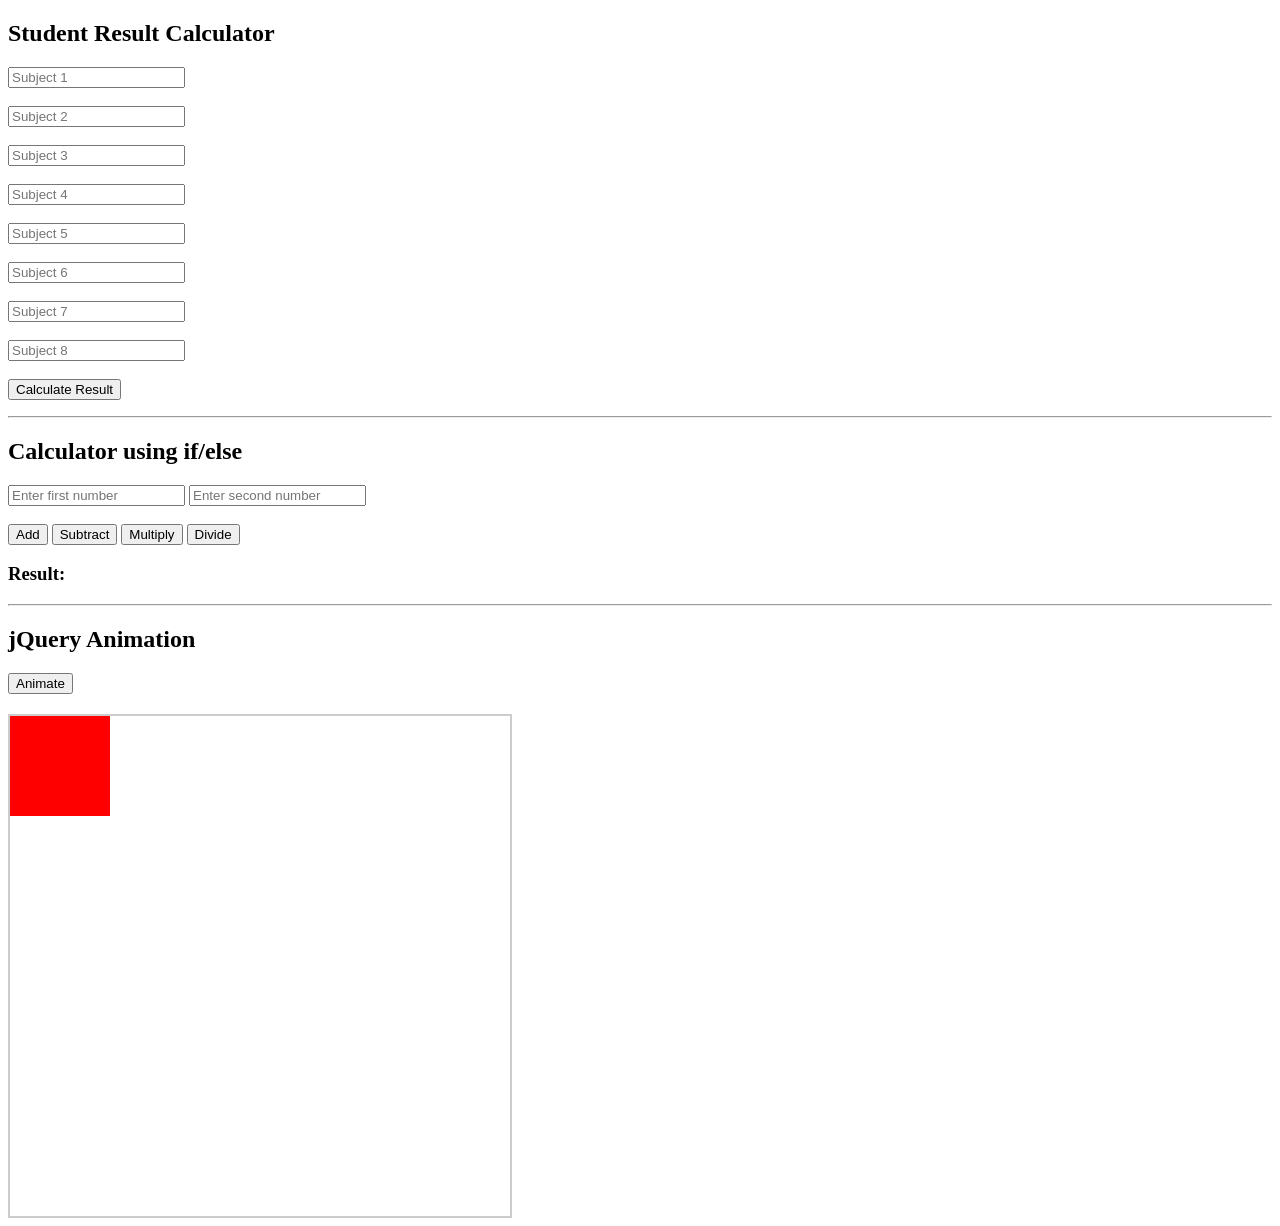
==== week1/index.html @ 51884971 "Week1" ====
<!DOCTYPE html>
<html>
<head>
    <title>Student Result Calculator</title>
    <link rel="stylesheet" href="styles.css">
</head>
<body>
    <h2>Student Result Calculator</h2>

    <input type="number" id="m1" placeholder="Subject 1"><br><br>
    <input type="number" id="m2" placeholder="Subject 2"><br><br>
    <input type="number" id="m3" placeholder="Subject 3"><br><br>
    <input type="number" id="m4" placeholder="Subject 4"><br><br>
    <input type="number" id="m5" placeholder="Subject 5"><br><br>
    <input type="number" id="m6" placeholder="Subject 6"><br><br>
    <input type="number" id="m7" placeholder="Subject 7"><br><br>
    <input type="number" id="m8" placeholder="Subject 8"><br><br>

    <button onclick="calculateResult()">Calculate Result</button>

    <p id="total"></p>
    <p id="result"></p>

    <script src="script.js"></script>

    <hr>

    <h2>Calculator using if/else</h2>

    <input type="number" id="num1" placeholder="Enter first number">
    <input type="number" id="num2" placeholder="Enter second number">

    <br><br>

    <button onclick="calculate('+')">Add</button>
    <button onclick="calculate('-')">Subtract</button>
    <button onclick="calculate('*')">Multiply</button>
    <button onclick="calculate('/')">Divide</button>

    <h3 id="calcResult">Result: </h3>

    <hr>

    <h2>jQuery Animation</h2>
    <button id="animateBtn">Animate</button>
    <div id="animationArea">
        <div id="box"></div>
    </div>

    <script src="https://code.jquery.com/jquery-3.7.1.min.js"></script>
    <script src="animation.js"></script>
</body>
</html>
---- week1/styles.css ----
.navbar {
  display: flex;
  justify-content: space-between;
  align-items: center;
  padding: 16px 24px;
}

.nav-links {
  display: flex;
  gap: 24px;
  list-style: none;
}

.nav-links a {
  text-decoration: none;
}

@media (max-width: 768px) {
  .navbar {
    flex-direction: column;
    align-items: flex-start;
  }

  .nav-links {
    flex-direction: column;
    width: 100%;
    gap: 12px;
    margin-top: 12px;
  }
}

/* Animation */
#animationArea {
  position: relative;
  width: 500px;
  height: 500px;
  border: 2px solid #ccc;
  margin-top: 20px;
}

#box {
  position: absolute;
  top: 0;
  left: 0;
  width: 100px;
  height: 100px;
  background-color: red;
}
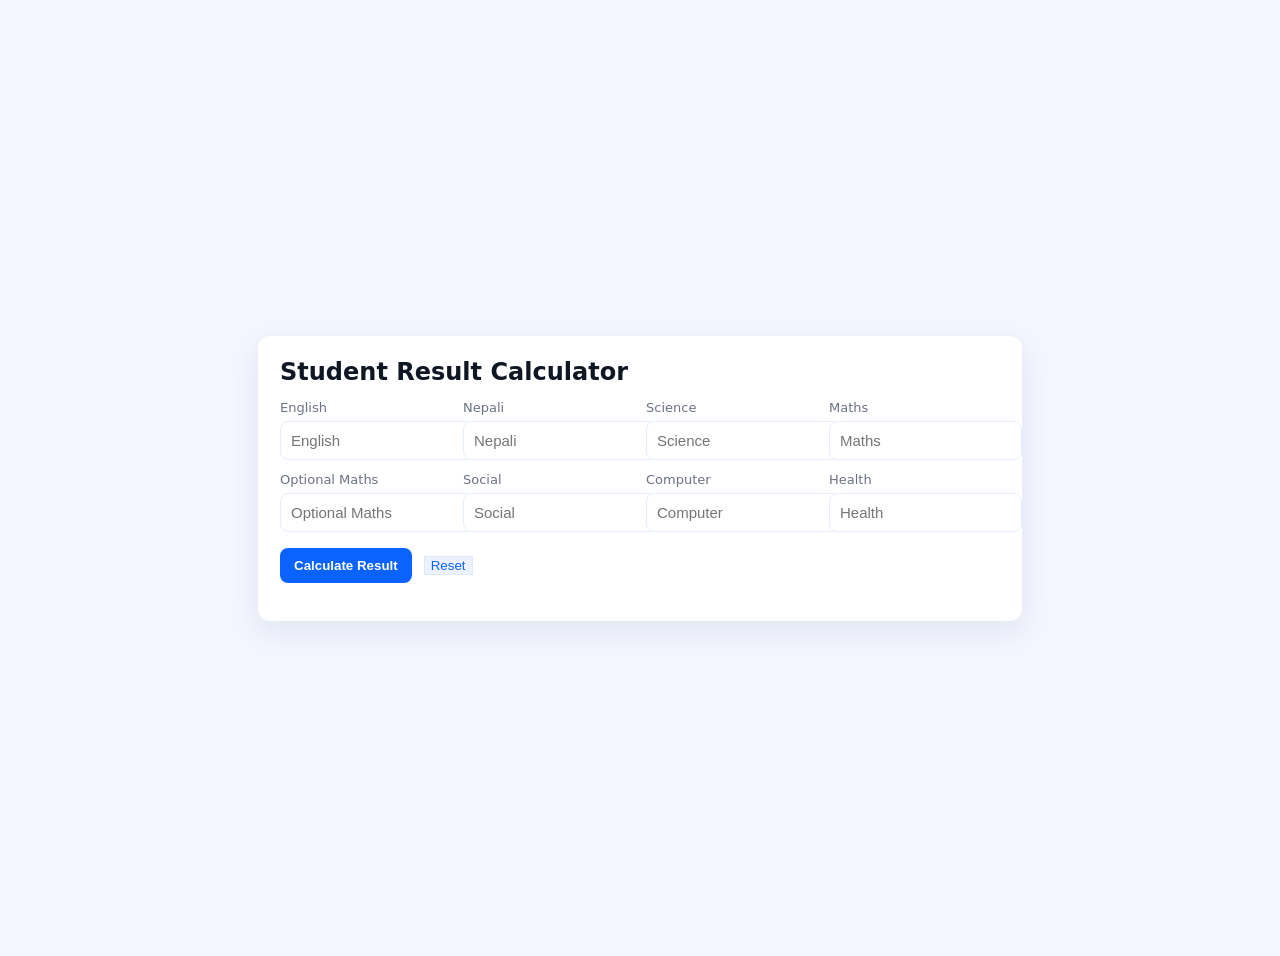
==== commit c04e4ffe: "marks" ====
--- a/week1/index.html
+++ b/week1/index.html
@@ -1,54 +1,78 @@
 <!DOCTYPE html>
 <html>
 <head>
-    <title>Student Result Calculator</title>
-    <link rel="stylesheet" href="styles.css">
+        <meta charset="utf-8">
+        <meta name="viewport" content="width=device-width,initial-scale=1">
+        <title>Student Result Calculator</title>
+        <style>
+            /* Inline styling to make it pretty */
+            :root{--bg:#f3f6ff;--card:#ffffff;--accent:#0b63ff;--muted:#6b7280}
+            body{font-family:Inter,system-ui,Segoe UI,Roboto,Arial;background:var(--bg);margin:0;padding:28px;display:flex;align-items:center;justify-content:center;min-height:100vh}
+            .card{width:100%;max-width:720px;background:var(--card);padding:22px;border-radius:12px;box-shadow:0 10px 30px rgba(12,20,50,0.08)}
+            h2{margin:0 0 14px;color:#0f1724}
+            .grid{display:grid;grid-template-columns:repeat(4,1fr);gap:12px;margin-bottom:16px}
+            label{display:block;font-size:13px;color:var(--muted);margin-bottom:6px}
+            input[type=number]{width:100%;padding:10px;border-radius:8px;border:1px solid #e6eefc;font-size:15px}
+            .actions{display:flex;gap:12px;align-items:center}
+            button.primary{background:var(--accent);color:#fff;padding:10px 14px;border-radius:8px;border:0;font-weight:700;cursor:pointer}
+            .secondary{background:#eef2ff;color:#0b63ff;border:1px solid #dbeafe}
+            #total,#result{margin-top:12px;font-size:16px}
+            #result{font-weight:800}
+            @media (max-width:720px){.grid{grid-template-columns:repeat(2,1fr)}}
+            @media (max-width:420px){.grid{grid-template-columns:1fr}}
+        </style>
+    
 </head>
 <body>
-    <h2>Student Result Calculator</h2>
+    <div class="card">
+        <h2>Student Result Calculator</h2>
 
-    <input type="number" id="m1" placeholder="Subject 1"><br><br>
-    <input type="number" id="m2" placeholder="Subject 2"><br><br>
-    <input type="number" id="m3" placeholder="Subject 3"><br><br>
-    <input type="number" id="m4" placeholder="Subject 4"><br><br>
-    <input type="number" id="m5" placeholder="Subject 5"><br><br>
-    <input type="number" id="m6" placeholder="Subject 6"><br><br>
-    <input type="number" id="m7" placeholder="Subject 7"><br><br>
-    <input type="number" id="m8" placeholder="Subject 8"><br><br>
+        <div class="grid">
+            <div>
+                <label for="EngMarks">English</label>
+                <input type="number" id="EngMarks" placeholder="English">
+            </div>
+            <div>
+                <label for="NepMarks">Nepali</label>
+                <input type="number" id="NepMarks" placeholder="Nepali">
+            </div>
+            <div>
+                <label for="SciMarks">Science</label>
+                <input type="number" id="SciMarks" placeholder="Science">
+            </div>
+            <div>
+                <label for="MathsMarks">Maths</label>
+                <input type="number" id="MathsMarks" placeholder="Maths">
+            </div>
+            <div>
+                <label for="OptMathsMarks">Optional Maths</label>
+                <input type="number" id="OptMathsMarks" placeholder="Optional Maths">
+            </div>
+            <div>
+                <label for="SocMarks">Social</label>
+                <input type="number" id="SocMarks" placeholder="Social">
+            </div>
+            <div>
+                <label for="CompSciMarks">Computer</label>
+                <input type="number" id="CompSciMarks" placeholder="Computer">
+            </div>
+            <div>
+                <label for="HealthMarks">Health</label>
+                <input type="number" id="HealthMarks" placeholder="Health">
+            </div>
+        </div>
 
-    <button onclick="calculateResult()">Calculate Result</button>
+        <div class="actions">
+            <button class="primary" onclick="calculateResult()">Calculate Result</button>
+            <button class="secondary" onclick="location.reload()">Reset</button>
+        </div>
 
-    <p id="total"></p>
-    <p id="result"></p>
+        <p id="total"></p>
+        <p id="result"></p>
 
-    <script src="script.js"></script>
-
-    <hr>
-
-    <h2>Calculator using if/else</h2>
-
-    <input type="number" id="num1" placeholder="Enter first number">
-    <input type="number" id="num2" placeholder="Enter second number">
-
-    <br><br>
-
-    <button onclick="calculate('+')">Add</button>
-    <button onclick="calculate('-')">Subtract</button>
-    <button onclick="calculate('*')">Multiply</button>
-    <button onclick="calculate('/')">Divide</button>
-
-    <h3 id="calcResult">Result: </h3>
-
-    <hr>
-
-    <h2>jQuery Animation</h2>
-    <button id="animateBtn">Animate</button>
-    <div id="animationArea">
-        <div id="box"></div>
+        <script src="script.js"></script>
     </div>
 
-    <script src="https://code.jquery.com/jquery-3.7.1.min.js"></script>
-    <script src="animation.js"></script>
 </body>
 </html>
 
